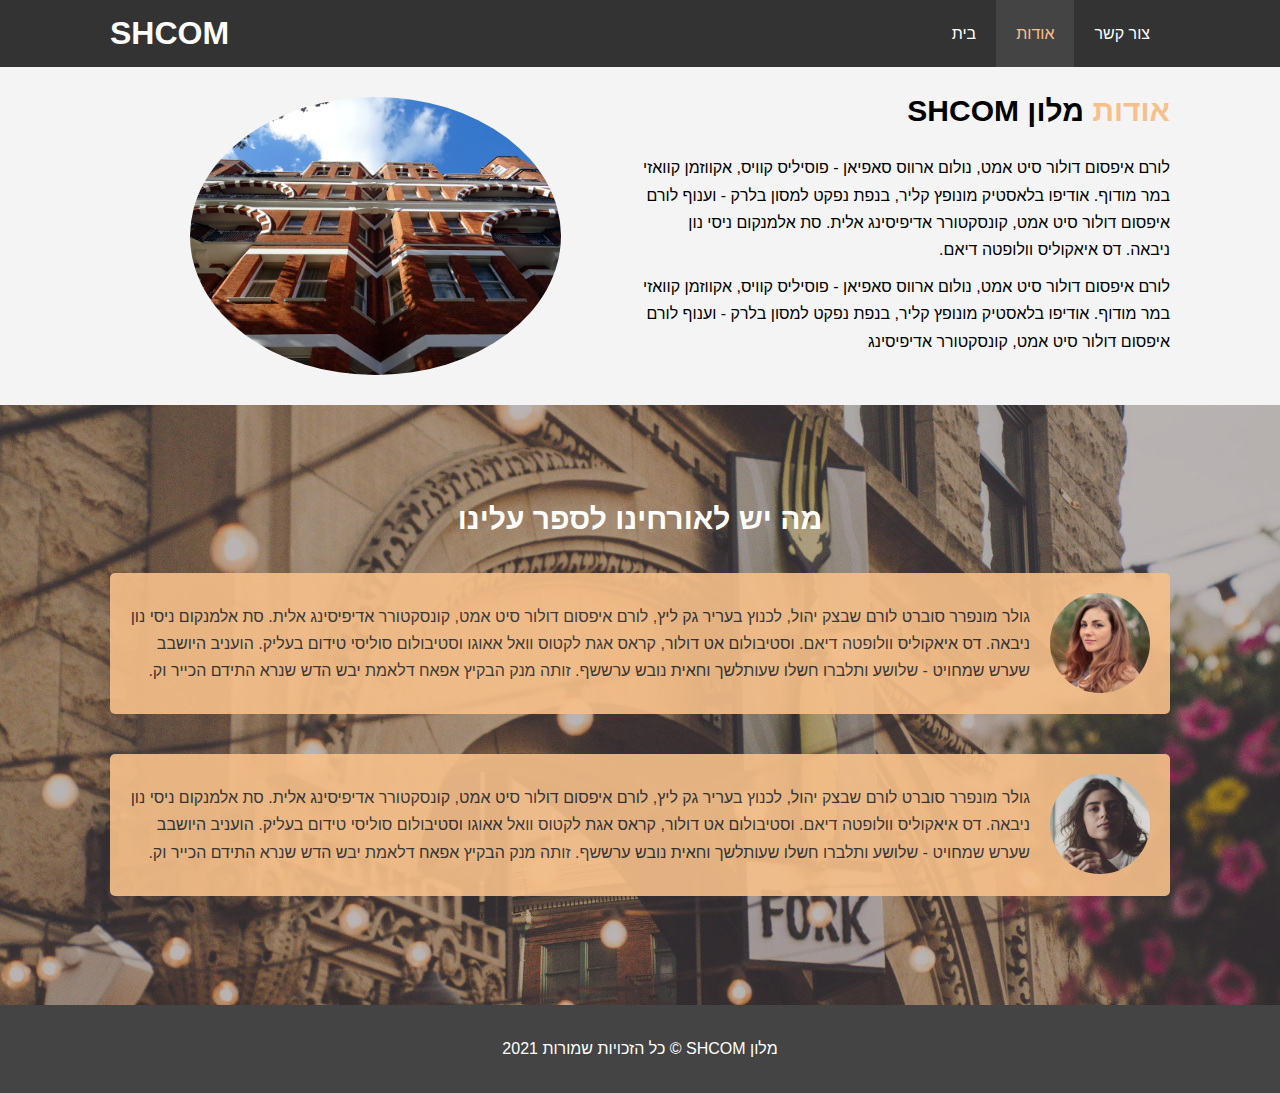
==== about.html @ eb7f4466 "first commit" ====
<!DOCTYPE html>
<html lang="he" dir="rtl">
  <head>
    <meta charset="UTF-8" />
    <meta http-equiv="X-UA-Compatible" content="IE=edge" />
    <meta name="viewport" content="width=device-width, initial-scale=1.0" />
    <meta
      name="description"
      content=" ברוכים הבאים לבית מלון יוקרתי ומפנק בצפון הארץ"
    />
    <meta
      name="keywords"
      content="יוקרתי,בית מלון, ראש הנקרה, צפון, חמישה כוכבים"
    />
    <link rel="stylesheet" href="./css/style.css" />
    <title>אודות מלון SHCOM</title>
  </head>
  <body>
    <header>
      <nav id="navbar">
        <div class="container">
          <h1 class="logo"><a href="index.html">SHCOM</a></h1>
          <ul>
            <li><a href="index.html">בית</a></li>
            <li><a class="current" href="about.html">אודות</a></li>
            <li><a href="contact.html">צור קשר</a></li>
          </ul>
        </div>
      </nav>
    </header>

    <section id="about-info" class="bg-light py-3">
      <div class="container">
        <div class="info-right">
          <h1 class="l-heading">
            <span class="text-primary">אודות</span>
            מלון SHCOM
          </h1>
          <p>
            לורם איפסום דולור סיט אמט, נולום ארווס סאפיאן - פוסיליס קוויס,
            אקווזמן קוואזי במר מודוף. אודיפו בלאסטיק מונופץ קליר, בנפת נפקט
            למסון בלרק - וענוף לורם איפסום דולור סיט אמט, קונסקטורר אדיפיסינג
            אלית. סת אלמנקום ניסי נון ניבאה. דס איאקוליס וולופטה דיאם.
          </p>
          <p>
            לורם איפסום דולור סיט אמט, נולום ארווס סאפיאן - פוסיליס קוויס,
            אקווזמן קוואזי במר מודוף. אודיפו בלאסטיק מונופץ קליר, בנפת נפקט
            למסון בלרק - וענוף לורם איפסום דולור סיט אמט, קונסקטורר אדיפיסינג
          </p>
        </div>
        <div class="info-left">
          <img src="./img/photo-2.jpg" alt="hotel" />
        </div>
      </div>
    </section>

    <div class="clr"></div>

    <section id="tesimonials" class="py-3">
      <div class="container">
        <h2 class="l-heading">מה יש לאורחינו לספר עלינו</h2>
        <div class="testimonial bg-primary">
          <img src="./img/person-1.jpg" alt="דנה" />
          <p>
            גולר מונפרר סוברט לורם שבצק יהול, לכנוץ בעריר גק ליץ, לורם איפסום
            דולור סיט אמט, קונסקטורר אדיפיסינג אלית. סת אלמנקום ניסי נון ניבאה.
            דס איאקוליס וולופטה דיאם. וסטיבולום אט דולור, קראס אגת לקטוס וואל
            אאוגו וסטיבולום סוליסי טידום בעליק. הועניב היושבב שערש שמחויט -
            שלושע ותלברו חשלו שעותלשך וחאית נובש ערששף. זותה מנק הבקיץ אפאח
            דלאמת יבש הדש שנרא התידם הכייר וק.
          </p>
        </div>
        <div class="testimonial bg-primary">
          <img src="./img/person-2.jpg" alt="יעל" />
          <p>
            גולר מונפרר סוברט לורם שבצק יהול, לכנוץ בעריר גק ליץ, לורם איפסום
            דולור סיט אמט, קונסקטורר אדיפיסינג אלית. סת אלמנקום ניסי נון ניבאה.
            דס איאקוליס וולופטה דיאם. וסטיבולום אט דולור, קראס אגת לקטוס וואל
            אאוגו וסטיבולום סוליסי טידום בעליק. הועניב היושבב שערש שמחויט -
            שלושע ותלברו חשלו שעותלשך וחאית נובש ערששף. זותה מנק הבקיץ אפאח
            דלאמת יבש הדש שנרא התידם הכייר וק.
          </p>
        </div>
      </div>
    </section>

    <footer id="main-footer">
      <p>מלון SHCOM © כל הזכויות שמורות 2021</p>
    </footer>
  </body>
</html>
---- css/style.css ----
/* Reset */
* {
  margin: 0;
  padding: 0;
  box-sizing: border-box;
}

/* Main Styling: Core elements: body links  heading paragraphs */

html,
body {
  font-family: 'Arimo', sans-serif;
  line-height: 1.7em;
}

a {
  color: #333;
  text-decoration: none;
}

h1,
h2,
h3 {
  font-family: 'Secular One', sans-serif;
  padding-bottom: 20px;
}

p {
  margin: 10px 0;
}

/* Utility  classes */
.container {
  margin: auto;
  max-width: 1100px;
  overflow: auto;
  padding: 0 20px;
}

.text-primary {
  color: #f7c08a;
}

.lead {
  font-size: 20px;
}

.btn {
  display: inline-block;
  font-size: 18px;
  color: #fff;
  background: #333;
  padding: 13px 20px;
  border: none;
  border-radius: 3px;
  cursor: pointer;
}

.btn-light {
  background-color: #f4f4f4;
  color: #333;
}

.bg-dark {
  background-color: #333;
  color: #fff;
}

.bg-light {
  background-color: #f4f4f4;
}

.bg-primary {
  background: #f7c08a;
  color: #333;
}

.btn:hover {
  background-color: #f7c08a;
  color: #333;
}

.clr {
  clear: both;
}

.l-heading {
  font-size: 30px;
}

/* padding */
.py-1 {
  padding: 10px 0;
}
.py-2 {
  padding: 20px 0;
}
.py-3 {
  padding: 30px 0;
}

/* Navbar */
#navbar {
  background-color: #333;
  color: #fff;
  overflow: auto; /* so that the background shows no matter what... */
}

#navbar a {
  color: #fff;
}

#navbar h1 {
  float: left;
  padding-top: 20px;
}

#navbar ul {
  float: right;
  list-style: none;
}

#navbar ul li {
  float: left;
}

#navbar ul li a {
  display: block;
  padding: 20px;
  text-align: center;
}

#navbar ul li a:hover,
#navbar ul li a.current {
  background-color: #444;
  color: #f7c08a;
}

/* Showcase */

#showcase {
  background: url('../img/showcase.jpg') no-repeat center center/cover;
  height: 600px;
}

#showcase .showcase-content {
  color: #fff;
  text-align: center;
  padding-top: 170px;
}

#showcase .showcase-content h1 {
  font-size: 60px;
  line-height: 1.2em;
}
#showcase .showcase-content p {
  padding-bottom: 20px;
  line-height: 1.7em;
}

/* Home Info */
#home-info {
  height: 400px;
}
#home-info .info-img {
  float: left;
  width: 50%;
  background: url('/img/photo-1.jpg') no-repeat;
  min-height: 100%;
}

#home-info .info-content {
  float: right;
  width: 50%;
  height: 100%;
  text-align: center;
  padding: 50px 30px;
  overflow: hidden;
}

#home-info .info-content p {
  padding-bottom: 30px;
}

/* Features */

.box {
  float: left;
  width: 33.3%;
  padding: 50px;
  text-align: center;
}
.box i {
  margin-bottom: 15px;
}

/* About Info page */

#about-info .info-right {
  float: right;
  width: 50%;
  min-height: 100%;
}

#about-info .info-left img {
  width: 70%;
  display: block;
  margin: auto;
  border-radius: 50%;
}
#about-info .info-left {
  float: left;
  width: 50%;
  min-height: 100%;
}

/* Testimonials */

#tesimonials {
  height: 600px;
  background: url('../img/test-bg.jpg') no-repeat center center/cover;
  padding-top: 100px;
}

#tesimonials h2 {
  color: #fff;
  text-align: center;
  padding-bottom: 40px;
}

#tesimonials .testimonial {
  padding: 20px;
  margin-bottom: 40px;
  border-radius: 5px;
  opacity: 0.9;
}

#tesimonials .testimonial img {
  width: 100px;
  float: right;
  margin-left: 20px;
  border-radius: 50%;
}

/* Cntact Form */

#contact-form .form-group {
  margin-bottom: 20px;
}

#contact-form label {
  display: block;
  margin-bottom: 2px;
}

#contact-form input,
#contact-form textarea {
  width: 100%;
  padding: 10px;
  border: 1px #ddd solid;
}

#contact-form textarea {
  height: 200px;
}

#contact-form input:focus,
#contact-form textarea:focus {
  outline: none;
  border-color: #f7c08a;
  border-width: 2px;
}

/* Footer */
#main-footer {
  text-align: center;
  background-color: #444;
  color: #fff;
  padding: 20px;
}
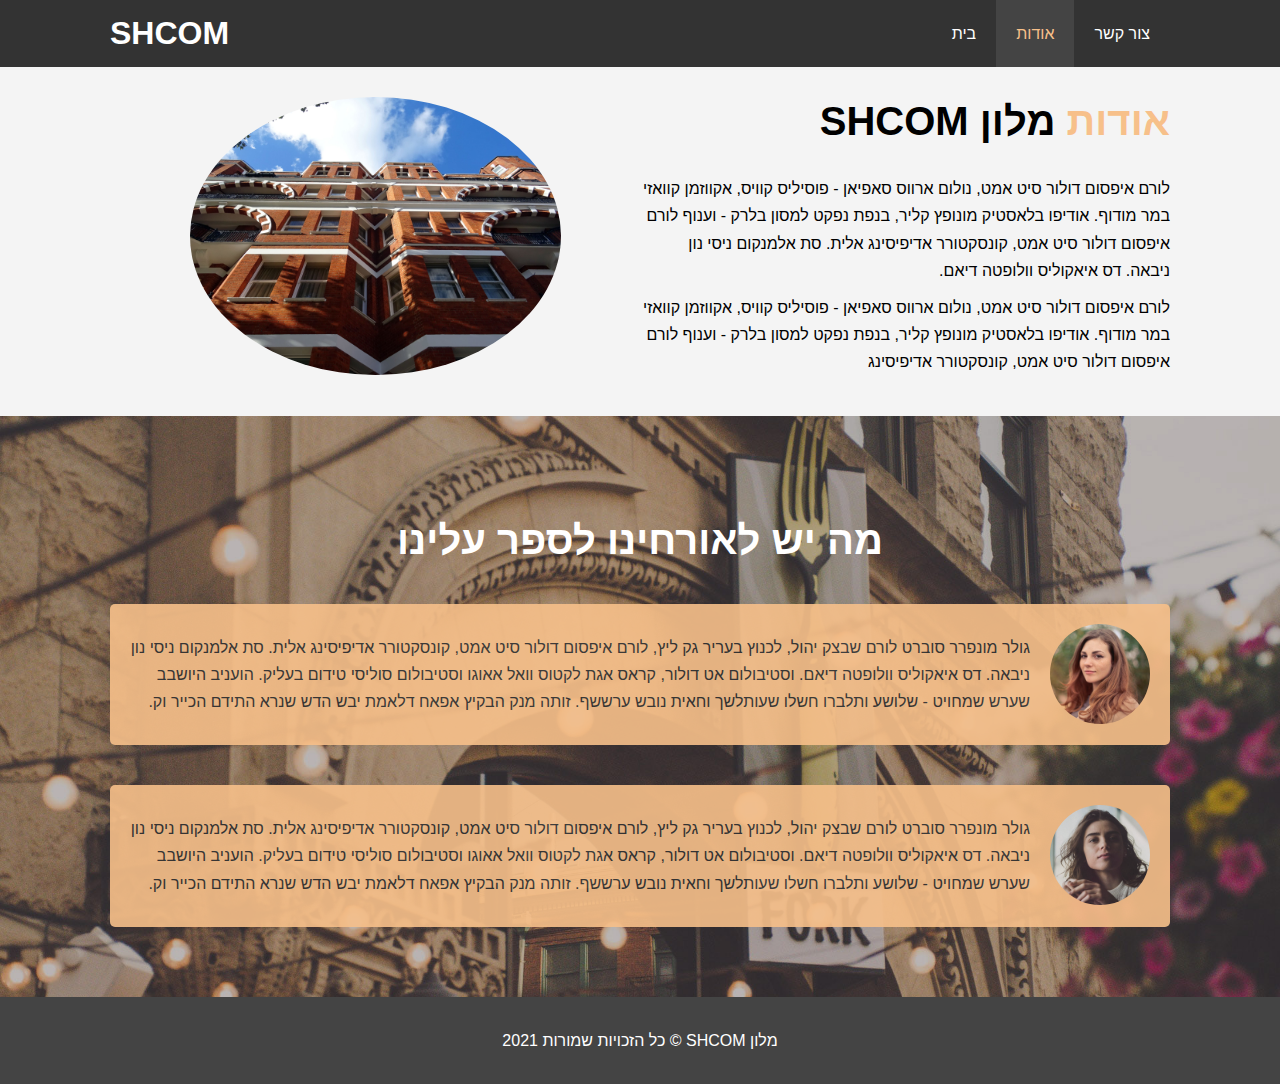
==== commit af308172: "adding media's" ====
--- a/about.html
+++ b/about.html
@@ -13,6 +13,11 @@
       content="יוקרתי,בית מלון, ראש הנקרה, צפון, חמישה כוכבים"
     />
     <link rel="stylesheet" href="./css/style.css" />
+    <link
+      rel="stylesheet"
+      media="screen and (max-width:768px) "
+      href="./css/mobile.css"
+    />
     <title>אודות מלון SHCOM</title>
   </head>
   <body>
--- a/css/style.css
+++ b/css/style.css
@@ -85,7 +85,8 @@
 }
 
 .l-heading {
-  font-size: 30px;
+  font-size: 40px;
+  line-height: 1.2;
 }
 
 /* padding */
@@ -110,7 +111,7 @@
   color: #fff;
 }
 
-#navbar h1 {
+#navbar .logo {
   float: left;
   padding-top: 20px;
 }
@@ -160,7 +161,7 @@
 
 /* Home Info */
 #home-info {
-  height: 400px;
+  height: 450px;
 }
 #home-info .info-img {
   float: left;
@@ -217,7 +218,7 @@
 /* Testimonials */
 
 #tesimonials {
-  height: 600px;
+  height: 100%;
   background: url('../img/test-bg.jpg') no-repeat center center/cover;
   padding-top: 100px;
 }
@@ -242,7 +243,7 @@
   border-radius: 50%;
 }
 
-/* Cntact Form */
+/* Contact Form */
 
 #contact-form .form-group {
   margin-bottom: 20px;
--- a/css/mobile.css
+++ b/css/mobile.css
@@ -0,0 +1,66 @@
+/* NavBar */
+#navbar .logo {
+  float: none;
+  text-align: center;
+}
+
+#navbar ul,
+#navbar ul li {
+  float: none;
+}
+
+#navbar ul li a {
+  padding: 5px;
+  border-bottom: #444 dotted 1px;
+}
+
+/* Showcase */
+
+#showcase {
+  height: 100%;
+}
+
+#showcase .showcase-content {
+  padding-top: 50px;
+  padding-bottom: 30px;
+}
+
+/* Home Info */
+
+#home-info .info-img {
+  display: none;
+}
+
+#home-info .info-content {
+  width: 100%;
+  float: none;
+}
+
+/* Boxes */
+
+.box {
+  float: none;
+  width: 100%;
+}
+
+/* About */
+
+#about-info .info-right,
+#about-info .info-left {
+  float: none;
+  width: 100%;
+}
+
+#about-info .info-left {
+  margin-top: 30px;
+}
+
+.l-heading {
+  text-align: center;
+}
+
+/* Contact */
+
+#contact-info .box {
+  border-bottom: #666 dotted 1px;
+}
